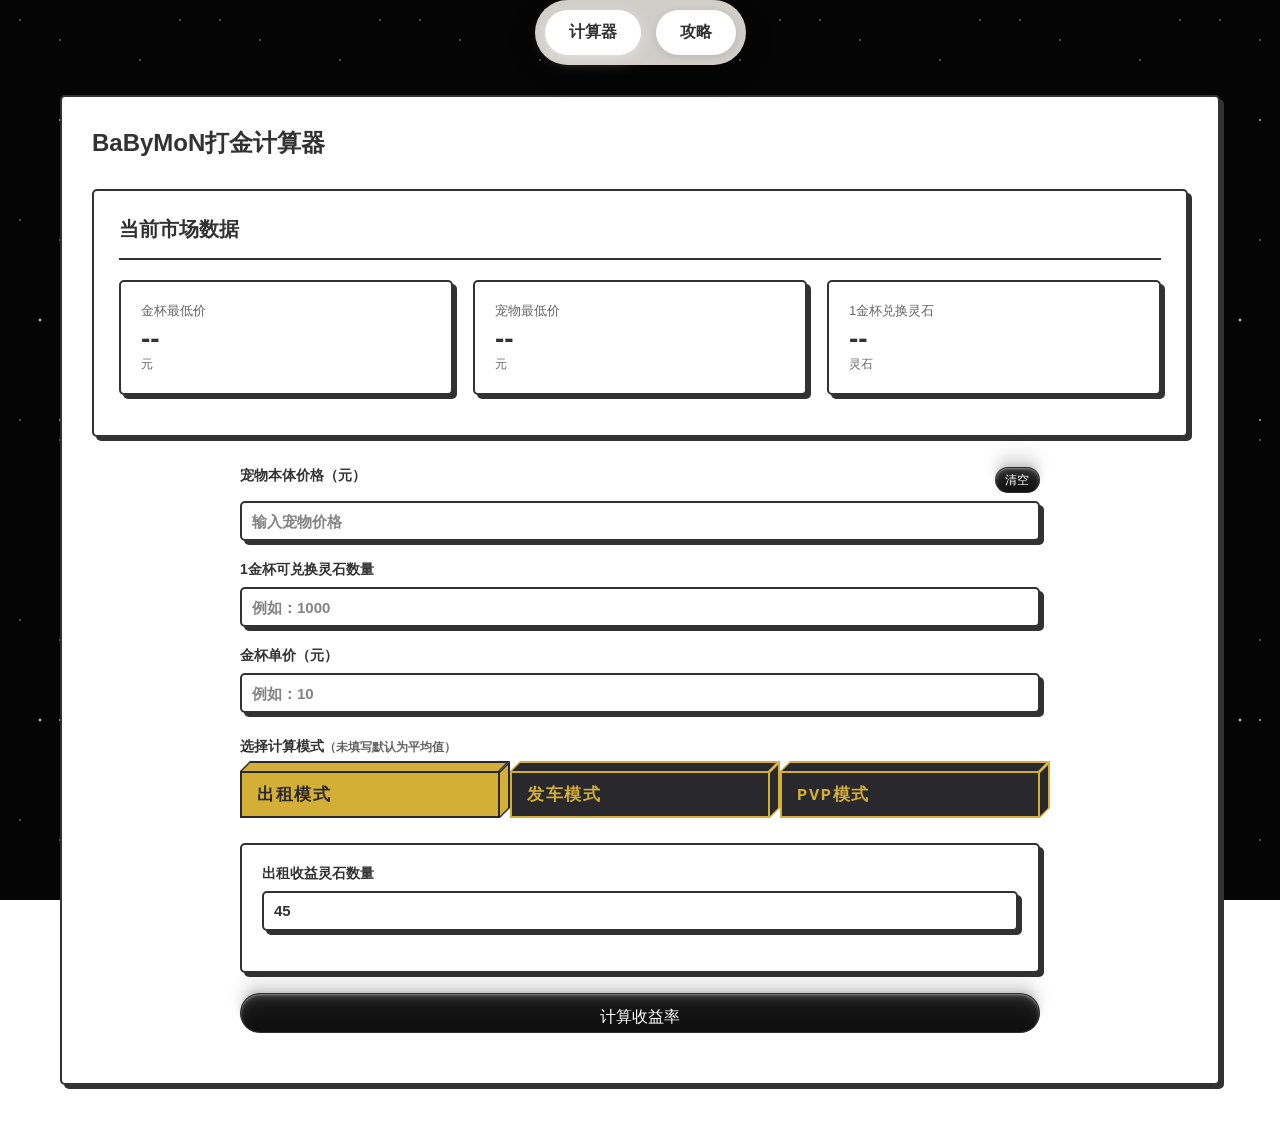
==== index.html @ 434a261d "Update index.html" ====
<!DOCTYPE html>
<html lang="zh-CN">
<head>
    <meta charset="UTF-8">
    <meta name="viewport" content="width=device-width, initial-scale=1.0">
    <title>信息发布平台 - 用户端</title>
    <link rel="stylesheet" href="style.css">
    <link rel="stylesheet" href="uiverse-buttons.css">
</head>
<body>
<!-- Uiverse.io 午夜星空背景 -->
<div class="midnight-sky-background">
    <div class="sky-canvas"></div>
    <div class="stars stars-1"></div>
    <div class="stars stars-2"></div>
    <div class="stars stars-3"></div>
    <div class="meteor m1"></div>
    <div class="meteor m2"></div>
    <div class="meteor m3"></div>
    <div class="moon"></div>
</div>

<header>
    <nav class="uiverse-nav">
        <button class="uiverse-nav-btn active" onclick="showSection('calculator')">
            计算器
        </button>
        <button class="uiverse-nav-btn" onclick="showSection('announcements')" id="announcement-btn">
            攻略
            <span class="notification-dot" id="announcement-dot"></span>
        </button>
    </nav>
</header>

<main>
    <!-- 公告中心（只读） -->
    <section id="announcements" class="section">
        <div class="container">
            <h2>最新攻略</h2>
            <div class="announcements-list">
                <div class="announcement-item normal">
                    <div class="announcement-header">
                        <div class="announcement-title">BaByMon攻略</div>
                        <div class="announcement-time">2026/5/11</div>
                    </div>
                    <div class="announcement-image">
                      <img src="gonglue.png" alt="攻略图片" class="clickable-image" onclick="showImagePreview(this.src)" style="cursor: pointer;">
                    </div>
                    <div class="announcement-content">来自其他玩家投稿</div>
                    <span class="priority-badge normal">普通</span>
                </div>
                <div id="announcements-container"></div>
            </div>
        </div>
    </section>

    <!-- 数据计算器 -->
    <section id="calculator" class="section active">
        <div class="container">
            <h2>BaByMoN打金计算器</h2>

            <!-- 市场数据展示区 -->
            <div class="market-data-panel">
                <div class="market-data-header">
                    <h3>当前市场数据</h3>
                </div>
                <div id="market-data-display" class="market-data-display">
                    <div class="market-data-item">
                        <div class="market-data-info">
                            <div class="market-data-label">金杯最低价</div>
                            <div class="market-data-value" id="display-gold-cup-price">--</div>
                            <div class="market-data-unit">元</div>
                        </div>
                    </div>
                    <div class="market-data-item">
                        <div class="market-data-info">
                            <div class="market-data-label">宠物最低价</div>
                            <div class="market-data-value" id="display-pet-price">--</div>
                            <div class="market-data-unit">元</div>
                        </div>
                    </div>
                    <div class="market-data-item">
                        <div class="market-data-info">
                            <div class="market-data-label">1金杯兑换灵石</div>
                            <div class="market-data-value" id="display-gold-cup-exchange">--</div>
                            <div class="market-data-unit">灵石</div>
                        </div>
                    </div>
                </div>
            </div>

            <div class="pet-yield-calculator">
                <div class="yield-input-group">
                    <div class="label-with-btn">
                        <label>宠物本体价格（元）</label>
                        <button class="clear-btn-inline uiverse-btn uiverse-btn-sm" onclick="clearAllInputs()">清空</button>
                    </div>
                    <input type="number" id="pet-price" placeholder="输入宠物价格" step="0.01">
                </div>

                <div class="yield-input-group">
                    <label>1金杯可兑换灵石数量</label>
                    <input type="number" id="gold-cup-exchange" placeholder="例如：1000" step="1">
                </div>

                <div class="yield-input-group">
                    <label>金杯单价（元）</label>
                    <input type="number" id="gold-cup-price" placeholder="例如：10" step="0.01">
                </div>

                <div class="yield-mode-selector">
                    <label>选择计算模式<span class="input-tip">（未填写默认为平均值）</span></label>
                    <div class="mode-options">
                        <label class="mode-option">
                            <input type="radio" name="yield-mode" value="rental" checked onchange="updateYieldInputs()">
                            <div class="btn cube">
                                <div class="bg-top"><div class="bg-inner"></div></div>
                                <div class="bg-right"><div class="bg-inner"></div></div>
                                <div class="bg"><div class="bg-inner"></div></div>
                                <span class="text">出租模式</span>
                            </div>
                        </label>
                        <label class="mode-option">
                            <input type="radio" name="yield-mode" value="convoy" onchange="updateYieldInputs()">
                            <div class="btn cube">
                                <div class="bg-top"><div class="bg-inner"></div></div>
                                <div class="bg-right"><div class="bg-inner"></div></div>
                                <div class="bg"><div class="bg-inner"></div></div>
                                <span class="text">发车模式</span>
                            </div>
                        </label>
                        <label class="mode-option">
                            <input type="radio" name="yield-mode" value="pvp" onchange="updateYieldInputs()">
                            <div class="btn cube">
                                <div class="bg-top"><div class="bg-inner"></div></div>
                                <div class="bg-right"><div class="bg-inner"></div></div>
                                <div class="bg"><div class="bg-inner"></div></div>
                                <span class="text">PVP模式</span>
                            </div>
                        </label>
                    </div>
                </div>

                <div id="rental-inputs" class="mode-specific-inputs">
                    <div class="yield-input-group">
                        <label>出租收益灵石数量</label>
                        <input type="number" id="rental-income"  step="1" value="45">
                    </div>
                </div>

                <div id="convoy-inputs" class="mode-specific-inputs" style="display: none;">
                    <div class="yield-input-group">
                        <label>每只宠物预计一天发车灵石收益</label>
                        <input type="number" id="convoy-income"  step="1" value="42">
                    </div>
                </div>

                <div id="pvp-inputs" class="mode-specific-inputs" style="display: none;">
                    <div class="yield-input-group">
                        <label>掉落的金杯数</label>
                        <input type="number" id="pvp-cups"  step="1" value="0.6">
                        <div class="input-tip">一只宠物每天恢复4点能量，预计一天掉落金杯数：0.45(一胜一负)包含排行榜产出，平均每只宠物每天产出为0.6  </div>
                    </div>
                </div>

                <div class="button-group">
                    <button class="calculate-yield-btn uiverse-btn uiverse-btn-full uiverse-btn-lg" onclick="calculatePetYield()">计算收益率</button>
                </div>

                <div id="yield-result" class="yield-result" style="display: none;">
                    <div class="result-header">
                        <h4>计算结果</h4>
                        <div class="result-badge" id="yield-badge"></div>
                    </div>
                    <div class="result-content">
                        <div class="result-item">
                            <span class="result-label">收益率</span>
                            <span class="result-value" id="yield-percentage">0%</span>
                        </div>
                        <div class="result-item">
                            <span class="result-label">计算公式</span>
                            <span class="result-formula" id="yield-formula"></span>
                        </div>
                        <div class="result-item">
                            <span class="result-label">回本天数</span>
                            <span class="result-value" id="payback-days">-</span>
                        </div>
                    </div>
                </div>
            </div>
        </div>
    </section>

</main>


<script src="app.js"></script>
</body>
</html>
---- style.css ----
* {
    margin: 0;
    padding: 0;
    box-sizing: border-box;
}

body {
    font-family: -apple-system, BlinkMacSystemFont, 'Segoe UI', Roboto, 'Helvetica Neue', Arial, sans-serif;
    min-height: 100vh;
    color: #323232;
    position: relative;
    overflow-x: hidden;
}

/* Uiverse.io 午夜星空背景 */
.midnight-sky-background {
    position: fixed;
    top: 0;
    left: 0;
    width: 100%;
    height: 100%;
    min-height: 500px;
    overflow: hidden;
    background-color: #050505;
    z-index: -1;
}

/* 基础天空层 */
.sky-canvas {
    width: 100%;
    height: 100%;
    position: absolute;
    inset: 0;
    background: #050505;
}

/* 通用星星层样式 */
.stars {
    position: absolute;
    inset: 0;
    background-repeat: repeat;
    pointer-events: none;
}

/* 第1层：小而快的闪烁星星 - 高密度 */
.stars-1 {
    background-image: radial-gradient(1px 1px at 10% 10%, #fff, transparent),
    radial-gradient(1px 1px at 30% 20%, #fff, transparent),
    radial-gradient(1px 1px at 50% 50%, #fff, transparent),
    radial-gradient(1px 1px at 70% 30%, #fff, transparent),
    radial-gradient(1px 1px at 90% 10%, #fff, transparent);
    background-size: 200px 200px;
    animation: twinkle 3s ease-in-out infinite;
}

/* 第2层：中等大小较慢的闪烁星星 */
.stars-2 {
    background-image: radial-gradient(1.5px 1.5px at 20% 40%, #fff, transparent),
    radial-gradient(1.5px 1.5px at 60% 85%, #fff, transparent),
    radial-gradient(1.5px 1.5px at 85% 65%, #fff, transparent);
    background-size: 300px 300px;
    animation: twinkle 5s ease-in-out infinite 1s;
}

/* 第3层：更大、非常慢的闪烁星星 */
.stars-3 {
    background-image: radial-gradient(2px 2px at 40% 70%, #fff, transparent),
    radial-gradient(2px 2px at 10% 80%, #fff, transparent),
    radial-gradient(2px 2px at 80% 40%, #fff, transparent);
    background-size: 400px 400px;
    animation: twinkle 7s ease-in-out infinite 2s;
}

/* 流星/ shooting star 层 */
.meteor {
    position: absolute;
    width: 2px;
    height: 2px;
    background: #fff;
    border-radius: 50%;
    box-shadow: 0 0 10px 2px rgba(255, 255, 255, 0.5);
    opacity: 0;
    pointer-events: none;
}

/* 流星尾巴 */
.meteor::after {
    content: "";
    position: absolute;
    top: 50%;
    transform: translateY(-50%);
    width: 80px;
    height: 1px;
    background: linear-gradient(90deg, #fff, transparent);
}

/* 流星实例 - 错开启动时间 */
.m1 {
    top: 10%;
    left: 110%;
    animation: shoot 8s linear infinite;
}

.m2 {
    top: 30%;
    left: 110%;
    animation: shoot 12s linear infinite 4s;
}

.m3 {
    top: 50%;
    left: 110%;
    animation: shoot 10s linear infinite 2s;
}

/* 月亮 */
.moon {
    position: absolute;
    top: 15%;
    right: 15%;
    width: 80px;
    height: 80px;
    border-radius: 50%;
    background: transparent;
    box-shadow: 15px 15px 0 0 #fdfbd3;
    filter: drop-shadow(0 0 15px rgba(253, 251, 211, 0.4));
    z-index: 10;
}

/* 闪烁动画 */
@keyframes twinkle {
    0%,
    100% {
        opacity: 1;
    }
    50% {
        opacity: 0.2;
    }
}

/* 流星动画 */
@keyframes shoot {
    0% {
        transform: translateX(0) translateY(0) rotate(-35deg);
        opacity: 0;
    }
    5% {
        opacity: 1;
    }
    15% {
        transform: translateX(-1500px) translateY(1000px) rotate(-35deg);
        opacity: 0;
    }
    100% {
        transform: translateX(-1500px) translateY(1000px) rotate(-35deg);
        opacity: 0;
    }
}

header {
    background: transparent;
    border-bottom: none;
    box-shadow: none;
    position: sticky;
    top: 0;
    z-index: 1000;
}

/* Uiverse.io 导航栏样式 - Mayurwaghgpr */
.uiverse-nav {
    display: flex;
    justify-content: center;
    align-items: center;
    gap: 15px;
    padding: 10px;
    background: rgba(232, 228, 223, 0.9);
    backdrop-filter: blur(10px);
    border-radius: 50px;
    box-shadow: 0 8px 32px rgba(0, 0, 0, 0.1);
    width: fit-content;
    margin: 0 auto;
    transition: all 0.3s ease;
    overflow: visible !important;
}

.uiverse-nav:hover {
    transform: scaleX(1.05);
}

.uiverse-nav-btn {
    position: relative;
    cursor: pointer;
    background: #ffffff;
    border: none;
    border-radius: 50px;
    padding: 12px 24px;
    font-size: 16px;
    font-weight: 600;
    color: #323232;
    transition: all 0.3s ease;
    box-shadow: 0 2px 8px rgba(0, 0, 0, 0.1);
}

.notification-dot {
    position: absolute;
    top: -5px;
    right: -5px;
    width: 12px;
    height: 12px;
    background-color: #ff4757;
    border-radius: 50%;
    animation: pulse 2s infinite;
    z-index: 1000;
    border: 2px solid rgba(232, 228, 223, 0.9);
    display: none;
}

@keyframes pulse {
    0% { transform: scale(0.95); box-shadow: 0 0 0 0 rgba(255, 71, 87, 0.7); }
    70% { transform: scale(1); box-shadow: 0 0 0 6px rgba(255, 71, 87, 0); }
    100% { transform: scale(0.95); box-shadow: 0 0 0 0 rgba(255, 71, 87, 0); }
}

.uiverse-nav-btn::before {
    content: attr(data-tooltip);
    position: absolute;
    top: -40px;
    left: 50%;
    transform: translateX(-50%);
    background: rgba(0, 0, 0, 0.8);
    color: #fff;
    padding: 6px 12px;
    border-radius: 8px;
    font-size: 12px;
    white-space: nowrap;
    opacity: 0;
    pointer-events: none;
    transition: all 0.3s ease;
}

.uiverse-nav-btn:hover {
    transform: translateY(-8px) scale(1.1);
    box-shadow: 0 8px 24px rgba(0, 0, 0, 0.2);
}

.uiverse-nav-btn.active {
    background: #ffffff;
    color: #323232;
    box-shadow: 0 4px 16px rgba(255, 255, 255, 0.4);
}

.uiverse-nav-btn.active:hover {
    transform: translateY(-8px) scale(1.15);
}

/* Uiverse.io 3D立方体按钮 - gagan-gv */
.btn {
    display: block;
    padding: 0.7em 1em;
    background: transparent;
    outline: none;
    border: 0;
    color: #d4af37;
    letter-spacing: 0.1em;
    font-family: monospace;
    font-size: 17px;
    font-weight: bold;
    cursor: pointer;
    z-index: 1;
    user-select: none;
}

.cube {
    position: relative;
    transition: all 0.5s;
}

.cube .bg-top {
    position: absolute;
    height: 10px;
    background: #d4af37;
    bottom: 100%;
    left: 5px;
    right: -5px;
    transform: skew(-45deg, 0);
    margin: 0;
    transition: all 0.4s;
}

.cube .bg-top .bg-inner {
    bottom: 0;
}

.cube .bg {
    position: absolute;
    left: 0;
    bottom: 0;
    top: 0;
    right: 0;
    background: #d4af37;
    transition: all 0.4s;
}

.cube .bg-right {
    position: absolute;
    background: #d4af37;
    top: -5px;
    z-index: 0;
    bottom: 5px;
    width: 10px;
    left: 100%;
    transform: skew(0, -45deg);
    transition: all 0.4s;
}

.cube .bg-right .bg-inner {
    left: 0;
}

.cube .bg-inner {
    background: #28282d;
    position: absolute;
    left: 2px;
    right: 2px;
    top: 2px;
    bottom: 2px;
}

.cube .text {
    position: relative;
    transition: all 0.4s;
}

/* 悬停效果 - 颜色反转（仅对未选中的按钮生效） */
.mode-option input[type="radio"]:not(:checked) + .btn.cube:hover .bg-inner {
    background: #d4af37;
    transition: all 0.4s;
}

.mode-option input[type="radio"]:not(:checked) + .btn.cube:hover .text {
    color: #28282d;
    transition: all 0.4s;
}

.mode-option input[type="radio"]:not(:checked) + .btn.cube:hover .bg-right,
.mode-option input[type="radio"]:not(:checked) + .btn.cube:hover .bg,
.mode-option input[type="radio"]:not(:checked) + .btn.cube:hover .bg-top {
    background: #28282d;
}

/* 选中状态 - 按钮常亮 */
.mode-option input[type="radio"]:checked + .btn.cube .bg-inner {
    background: #d4af37;
}

.mode-option input[type="radio"]:checked + .btn.cube .text {
    color: #28282d;
}

.mode-option input[type="radio"]:checked + .btn.cube .bg-right,
.mode-option input[type="radio"]:checked + .btn.cube .bg,
.mode-option input[type="radio"]:checked + .btn.cube .bg-top {
    background: #28282d;
}

.cube:active {
    z-index: 9999;
    animation: bounce 0.1s linear;
}

@keyframes bounce {
    50% {
        transform: scale(0.9);
    }
}

header h1 {
    text-align: center;
    padding: 20px;
    color: #fff;
    font-size: 28px;
    font-weight: 900;
    text-shadow: 0 0 20px rgba(255, 255, 255, 0.5);
}

main {
    max-width: 1200px;
    margin: 30px auto;
    padding: 0 20px 20px 20px; /* 调整底部padding */
}

.section {
    display: none;
    animation: fadeIn 0.5s ease;
}

.section.active {
    display: block;
}

@keyframes fadeIn {
    from {
        opacity: 0;
        transform: translateY(20px);
    }
    to {
        opacity: 1;
        transform: translateY(0);
    }
}

.container {
    background: #fff;
    border: 2px solid #323232;
    border-radius: 5px;
    padding: 30px;
    box-shadow: 4px 4px #323232;
}

.container h2 {
    color: #323232;
    margin-bottom: 30px;
    font-size: 24px;
    font-weight: 900;
}

/* 公告样式 */
.announcement-form {
    background: #fff;
    border: 2px solid #323232;
    border-radius: 5px;
    padding: 20px;
    margin-bottom: 30px;
    box-shadow: 4px 4px #323232;
}

.announcement-form h3 {
    margin-bottom: 15px;
    color: #323232;
    font-weight: 900;
}

.announcement-form input,
.announcement-form textarea,
.announcement-form select {
    width: 100%;
    padding: 12px;
    margin-bottom: 10px;
    border: 2px solid #323232;
    border-radius: 5px;
    font-size: 14px;
    transition: all 0.3s ease;
    background: #fff;
    box-shadow: 4px 4px #323232;
}

.announcement-form input:focus,
.announcement-form textarea:focus,
.announcement-form select:focus {
    outline: none;
    border-color: #2d8cf0;
}

/* Uiverse.io 炫酷按钮样式 - 通用类 */
.uiverse-btn {
    position: relative;
    display: inline-block;
    padding: 0.5em 1.2em;
    font-family: "Poppins", "Inter", "Segoe UI", sans-serif;
    font-size: 14px;
    font-weight: 500;
    background-color: #101010;
    color: rgba(255, 255, 255, 0.33);
    border: solid 1px rgba(255, 255, 255, 0.13);
    border-radius: 24px;
    cursor: pointer;
    user-select: none;
    box-shadow:
            inset 0px 1px 1px rgba(255, 255, 255, 0.2),
            inset 0px 2px 2px rgba(255, 255, 255, 0.15),
            inset 0px 4px 4px rgba(255, 255, 255, 0.1),
            inset 0px 8px 8px rgba(255, 255, 255, 0.05),
            inset 0px 16px 16px rgba(255, 255, 255, 0.05),
            0px -1px 1px rgba(0, 0, 0, 0.02),
            0px -2px 2px rgba(0, 0, 0, 0.03),
            0px -4px 4px rgba(0, 0, 0, 0.05),
            0px -8px 8px rgba(0, 0, 0, 0.06),
            0px -16px 16px rgba(0, 0, 0, 0.08);
    transition: all 0.4s ease;
}

.uiverse-btn::before {
    content: "";
    position: absolute;
    top: -4px;
    left: -4px;
    width: calc(100% + 8px);
    height: calc(100% + 8px);
    border-radius: 28px;
    pointer-events: none;
    background-image: linear-gradient(0deg, rgba(0, 0, 0, 0.27), rgba(0, 0, 0, 0.67));
    z-index: -1;
    transition: all 0.4s ease;
    box-shadow:
            0 -8px 8px -6px transparent inset,
            0 -16px 16px -8px transparent inset,
            1px 1px 1px rgba(255, 255, 255, 0.13),
            2px 2px 2px rgba(255, 255, 255, 0.06),
            -1px -1px 1px rgba(0, 0, 0, 0.13),
            -2px -2px 2px rgba(0, 0, 0, 0.06);
}

.uiverse-btn::after {
    content: "";
    position: absolute;
    top: 0;
    left: 0;
    width: 100%;
    height: 100%;
    border-radius: inherit;
    pointer-events: none;
    background-image: linear-gradient(
            0deg,
            #fff,
            hsl(210deg, 100%, 70%),
            hsla(210deg, 100%, 70%, 0.5),
            8%,
            transparent
    );
    background-position: 0 0;
    opacity: 0;
    transition: all 0.4s ease;
}

.uiverse-btn:hover {
    border: solid 1px hsla(210deg, 100%, 80%, 0.4);
    color: #fff;
}

.uiverse-btn:hover::before {
    box-shadow:
            0 -8px 8px -6px rgba(255, 255, 255, 0.67) inset,
            0 -16px 16px -8px hsla(210deg, 100%, 70%, 0.3) inset,
            1px 1px 1px rgba(255, 255, 255, 0.13),
            2px 2px 2px rgba(255, 255, 255, 0.06),
            -1px -1px 1px rgba(0, 0, 0, 0.13),
            -2px -2px 2px rgba(0, 0, 0, 0.06);
}

.uiverse-btn:hover::after {
    opacity: 1;
    mask-image: linear-gradient(0deg, #fff, transparent);
}

.uiverse-btn:active {
    border: solid 1px hsla(210deg, 100%, 80%, 0.7);
    background-color: hsla(210deg, 50%, 20%, 0.5);
}

.uiverse-btn:active::before {
    box-shadow:
            0 -8px 12px -6px rgba(255, 255, 255, 0.93) inset,
            0 -16px 16px -8px hsla(210deg, 100%, 70%, 0.8) inset,
            1px 1px 1px rgba(255, 255, 255, 0.27),
            2px 2px 2px rgba(255, 255, 255, 0.13),
            -1px -1px 1px rgba(0, 0, 0, 0.13),
            -2px -2px 2px rgba(0, 0, 0, 0.06);
}

.uiverse-btn:active::after {
    opacity: 1;
    mask-image: linear-gradient(0deg, #fff, transparent);
    filter: brightness(200%);
}

/* 公告表单按钮 */
.announcement-form button {
    width: 100%;
    position: relative;
    display: inline-block;
    padding: 0.6em 1.2em;
    font-family: "Poppins", "Inter", "Segoe UI", sans-serif;
    font-size: 16px;
    font-weight: 500;
    background-color: #101010;
    color: rgba(255, 255, 255, 0.33);
    border: solid 1px rgba(255, 255, 255, 0.13);
    border-radius: 24px;
    cursor: pointer;
    user-select: none;
    box-shadow:
            inset 0px 1px 1px rgba(255, 255, 255, 0.2),
            inset 0px 2px 2px rgba(255, 255, 255, 0.15),
            inset 0px 4px 4px rgba(255, 255, 255, 0.1),
            inset 0px 8px 8px rgba(255, 255, 255, 0.05),
            inset 0px 16px 16px rgba(255, 255, 255, 0.05),
            0px -1px 1px rgba(0, 0, 0, 0.02),
            0px -2px 2px rgba(0, 0, 0, 0.03),
            0px -4px 4px rgba(0, 0, 0, 0.05),
            0px -8px 8px rgba(0, 0, 0, 0.06),
            0px -16px 16px rgba(0, 0, 0, 0.08);
    transition: all 0.4s ease;
}

.announcement-form button::before {
    content: "";
    position: absolute;
    top: -4px;
    left: -4px;
    width: calc(100% + 8px);
    height: calc(100% + 8px);
    border-radius: 28px;
    pointer-events: none;
    background-image: linear-gradient(0deg, rgba(0, 0, 0, 0.27), rgba(0, 0, 0, 0.67));
    z-index: -1;
    transition: all 0.4s ease;
    box-shadow:
            0 -8px 8px -6px transparent inset,
            0 -16px 16px -8px transparent inset,
            1px 1px 1px rgba(255, 255, 255, 0.13),
            2px 2px 2px rgba(255, 255, 255, 0.06),
            -1px -1px 1px rgba(0, 0, 0, 0.13),
            -2px -2px 2px rgba(0, 0, 0, 0.06);
}

.announcement-form button::after {
    content: "";
    position: absolute;
    top: 0;
    left: 0;
    width: 100%;
    height: 100%;
    border-radius: inherit;
    pointer-events: none;
    background-image: linear-gradient(
            0deg,
            #fff,
            hsl(210deg, 100%, 70%),
            hsla(210deg, 100%, 70%, 0.5),
            8%,
            transparent
    );
    background-position: 0 0;
    opacity: 0;
    transition: all 0.4s ease;
}

.announcement-form button:hover {
    border: solid 1px hsla(210deg, 100%, 80%, 0.4);
    color: #fff;
}

.announcement-form button:hover::before {
    box-shadow:
            0 -8px 8px -6px rgba(255, 255, 255, 0.67) inset,
            0 -16px 16px -8px hsla(210deg, 100%, 70%, 0.3) inset,
            1px 1px 1px rgba(255, 255, 255, 0.13),
            2px 2px 2px rgba(255, 255, 255, 0.06),
            -1px -1px 1px rgba(0, 0, 0, 0.13),
            -2px -2px 2px rgba(0, 0, 0, 0.06);
}

.announcement-form button:hover::after {
    opacity: 1;
    mask-image: linear-gradient(0deg, #fff, transparent);
}

.announcement-form button:active {
    border: solid 1px hsla(210deg, 100%, 80%, 0.7);
    background-color: hsla(210deg, 50%, 20%, 0.5);
}

.announcement-form button:active::before {
    box-shadow:
            0 -8px 12px -6px rgba(255, 255, 255, 0.93) inset,
            0 -16px 16px -8px hsla(210deg, 100%, 70%, 0.8) inset,
            1px 1px 1px rgba(255, 255, 255, 0.27),
            2px 2px 2px rgba(255, 255, 255, 0.13),
            -1px -1px 1px rgba(0, 0, 0, 0.13),
            -2px -2px 2px rgba(0, 0, 0, 0.06);
}

.announcement-form button:active::after {
    opacity: 1;
    mask-image: linear-gradient(0deg, #fff, transparent);
    filter: brightness(200%);
}

.announcements-list h3 {
    margin-bottom: 20px;
    color: #333;
}

.announcement-item {
    background: #fff;
    padding: 20px;
    border-radius: 5px;
    margin-bottom: 15px;
    border: 2px solid #323232;
    box-shadow: 4px 4px #323232;
    transition: all 0.3s ease;
}

.announcement-item:hover {
    transform: translate(-2px, -2px);
    box-shadow: 6px 6px #323232;
}

.announcement-item.urgent {
    border-left: 6px solid #ff4757;
}

.announcement-item.important {
    border-left: 6px solid #ffa502;
}

.announcement-header {
    display: flex;
    justify-content: space-between;
    align-items: center;
    margin-bottom: 10px;
}

.announcement-title {
    font-size: 18px;
    font-weight: bold;
    color: #333;
}

.announcement-time {
    font-size: 12px;
    color: #999;
}

.announcement-content {
    color: #666;
    line-height: 1.6;
    margin-top: 10px;
}

.announcement-image {
    margin-top: 15px;
    text-align: center;
}

.announcement-image img {
    max-width: 100%;
    max-height: 400px;
    border-radius: 5px;
    border: 2px solid #323232;
    box-shadow: 4px 4px #323232;
    transition: all 0.3s ease;
}

.announcement-image img:hover {
    transform: scale(1.02);
    box-shadow: 6px 6px #323232;
}

.priority-badge {
    display: inline-block;
    padding: 4px 12px;
    border-radius: 5px;
    font-size: 12px;
    font-weight: bold;
    margin-top: 10px;
    border: 2px solid #323232;
    box-shadow: 2px 2px #323232;
}

.priority-badge.normal {
    background: #fff;
    color: #323232;
}

.priority-badge.important {
    background: #ffa502;
    color: white;
}

.priority-badge.urgent {
    background: #ff4757;
    color: white;
}

.delete-btn {
    background: #fff;
    color: #ff4757;
    border: 2px solid #ff4757;
    padding: 6px 12px;
    border-radius: 5px;
    cursor: pointer;
    font-size: 12px;
    font-weight: 600;
    margin-top: 10px;
    transition: all 0.3s ease;
    box-shadow: 2px 2px #ff4757;
}

.delete-btn:hover {
    background: #ff4757;
    color: white;
    transform: translate(-2px, -2px);
    box-shadow: 4px 4px #ff4757;
}

.delete-btn:active {
    box-shadow: 0px 0px #ff4757;
    transform: translate(2px, 2px);
}

/* 计算器样式 */
.calculator-tabs {
    display: flex;
    gap: 10px;
    margin-bottom: 20px;
    flex-wrap: wrap;
}

.calc-tab {
    padding: 10px 20px;
    border: 2px solid #323232;
    background: #fff;
    color: #323232;
    border-radius: 5px;
    cursor: pointer;
    transition: all 0.3s ease;
    font-size: 14px;
    font-weight: 600;
    box-shadow: 4px 4px #323232;
}

.calc-tab:hover {
    background: #2d8cf0;
    color: white;
    transform: translate(-2px, -2px);
    box-shadow: 6px 6px #323232;
}

.calc-tab:active {
    box-shadow: 0px 0px #323232;
    transform: translate(2px, 2px);
}

.calc-tab.active {
    background: #2d8cf0;
    color: white;
    box-shadow: 4px 4px #323232;
}

.calc-panel {
    display: none;
}

.calc-panel.active {
    display: block;
    animation: fadeIn 0.3s ease;
}

.calculator {
    max-width: 400px;
    margin: 0 auto;
    background: #fff;
    border: 2px solid #323232;
    border-radius: 5px;
    padding: 20px;
    box-shadow: 4px 4px #323232;
}

#calc-display {
    width: 100%;
    padding: 20px;
    font-size: 24px;
    text-align: right;
    border: 2px solid #323232;
    border-radius: 5px;
    margin-bottom: 15px;
    background: #fff;
    box-shadow: 4px 4px #323232;
    font-weight: 600;
}

.calc-buttons {
    display: grid;
    grid-template-columns: repeat(4, 1fr);
    gap: 10px;
}

.calc-buttons button {
    padding: 20px;
    font-size: 18px;
    border: 2px solid #323232;
    border-radius: 5px;
    cursor: pointer;
    background: #fff;
    color: #323232;
    transition: all 0.3s ease;
    box-shadow: 4px 4px #323232;
    font-weight: 600;
}

.calc-buttons button:hover {
    background: #2d8cf0;
    color: white;
    transform: translate(-2px, -2px);
    box-shadow: 6px 6px #323232;
}

.calc-buttons button:active {
    box-shadow: 0px 0px #323232;
    transform: translate(2px, 2px);
}

.calc-buttons button.zero {
    grid-column: span 2;
}

.calc-buttons button.equals {
    background: #2d8cf0;
    color: white;
}

.calc-buttons button.equals:hover {
    background: #1a7ae0;
}

.stats-input {
    margin-bottom: 20px;
}

.stats-input h3 {
    margin-bottom: 15px;
    color: #323232;
    font-weight: 900;
}

.stats-input textarea {
    width: 100%;
    padding: 15px;
    border: 2px solid #323232;
    border-radius: 5px;
    font-size: 14px;
    resize: vertical;
    margin-bottom: 15px;
    background: #fff;
    box-shadow: 4px 4px #323232;
}

.stats-input button {
    width: 100%;
    padding: 12px;
    background: #fff;
    color: #323232;
    border: 2px solid #323232;
    border-radius: 5px;
    font-size: 16px;
    font-weight: 600;
    cursor: pointer;
    transition: all 0.3s ease;
    box-shadow: 4px 4px #323232;
}

.stats-input button:hover {
    background: #2d8cf0;
    color: white;
    transform: translate(-2px, -2px);
    box-shadow: 6px 6px #323232;
}

.stats-input button:active {
    box-shadow: 0px 0px #323232;
    transform: translate(2px, 2px);
}

.stats-results {
    background: #fff;
    border: 2px solid #323232;
    border-radius: 5px;
    padding: 20px;
    margin-top: 20px;
    box-shadow: 4px 4px #323232;
}

.stat-item {
    display: flex;
    justify-content: space-between;
    padding: 10px 0;
    border-bottom: 2px solid #323232;
}

.stat-item:last-child {
    border-bottom: none;
}

.stat-label {
    font-weight: bold;
    color: #2d8cf0;
}

.stat-value {
    color: #323232;
    font-weight: 600;
}

.converter {
    max-width: 600px;
    margin: 0 auto;
}

.converter h3 {
    margin-bottom: 20px;
    color: #323232;
    font-weight: 900;
}

.converter select {
    width: 100%;
    padding: 12px;
    border: 2px solid #323232;
    border-radius: 5px;
    font-size: 14px;
    margin-bottom: 15px;
    background: #fff;
    box-shadow: 4px 4px #323232;
}

.convert-inputs {
    display: flex;
    gap: 10px;
    align-items: center;
    margin-bottom: 15px;
    flex-wrap: wrap;
}

.convert-inputs input,
.convert-inputs select {
    flex: 1;
    padding: 12px;
    border: 2px solid #323232;
    border-radius: 5px;
    font-size: 14px;
    min-width: 120px;
    background: #fff;
    box-shadow: 4px 4px #323232;
}

.convert-inputs span {
    font-size: 20px;
    color: #2d8cf0;
    font-weight: bold;
}

.converter button {
    width: 100%;
    padding: 12px;
    background: #fff;
    color: #323232;
    border: 2px solid #323232;
    border-radius: 5px;
    font-size: 16px;
    font-weight: 600;
    cursor: pointer;
    transition: all 0.3s ease;
    box-shadow: 4px 4px #323232;
}

.converter button:hover {
    background: #2d8cf0;
    color: white;
    transform: translate(-2px, -2px);
    box-shadow: 6px 6px #323232;
}

.converter button:active {
    box-shadow: 0px 0px #323232;
    transform: translate(2px, 2px);
}

/* 宠物收益率计算器样式 */

/* 市场数据面板样式 */
.market-data-panel {
    background: #fff;
    border: 2px solid #323232;
    border-radius: 5px;
    padding: 25px;
    margin-bottom: 30px;
    box-shadow: 4px 4px #323232;
}

.market-data-header {
    display: flex;
    justify-content: space-between;
    align-items: center;
    margin-bottom: 20px;
    padding-bottom: 15px;
    border-bottom: 2px solid #323232;
}

.market-data-header h3 {
    font-size: 20px;
    margin: 0;
    color: #323232;
    font-weight: 900;
}

.edit-market-btn {
    background: #fff;
    color: #323232;
    border: 2px solid #323232;
    padding: 8px 16px;
    border-radius: 5px;
    cursor: pointer;
    font-size: 14px;
    font-weight: 600;
    transition: all 0.3s ease;
    box-shadow: 4px 4px #323232;
}

.edit-market-btn:hover {
    background: #2d8cf0;
    color: white;
    transform: translate(-2px, -2px);
    box-shadow: 6px 6px #323232;
}

.edit-market-btn:active {
    box-shadow: 0px 0px #323232;
    transform: translate(2px, 2px);
}

.market-data-display {
    display: grid;
    grid-template-columns: repeat(auto-fit, minmax(200px, 1fr));
    gap: 20px;
    margin-bottom: 15px;
}

.market-data-item {
    background: #fff;
    border: 2px solid #323232;
    border-radius: 5px;
    padding: 20px;
    display: flex;
    align-items: center;
    gap: 15px;
    transition: all 0.3s ease;
    box-shadow: 4px 4px #323232;
}

.market-data-item:hover {
    transform: translate(-2px, -2px);
    box-shadow: 6px 6px #323232;
}

.market-data-icon {
    font-size: 36px;
    flex-shrink: 0;
}

.market-data-info {
    flex: 1;
}

.market-data-label {
    font-size: 13px;
    color: #666;
    margin-bottom: 5px;
}

.market-data-value {
    font-size: 28px;
    font-weight: 900;
    color: #323232;
    line-height: 1;
}

.market-data-unit {
    font-size: 12px;
    color: #666;
    margin-top: 3px;
}

.market-data-edit {
    background: #fff;
    border: 2px solid #323232;
    border-radius: 5px;
    padding: 20px;
    margin-top: 15px;
    animation: fadeIn 0.3s ease;
    box-shadow: 4px 4px #323232;
}

.edit-input-group {
    margin-bottom: 15px;
}

.edit-input-group label {
    display: block;
    color: #323232;
    font-size: 14px;
    font-weight: 600;
    margin-bottom: 8px;
}

.edit-input-group input {
    width: 100%;
    padding: 12px;
    border: 2px solid #323232;
    border-radius: 5px;
    font-size: 14px;
    transition: all 0.3s ease;
    background: #fff;
    box-shadow: 4px 4px #323232;
}

.edit-input-group input:focus {
    outline: none;
    border-color: #2d8cf0;
}

.edit-actions {
    display: flex;
    gap: 10px;
    margin-top: 20px;
}

.save-btn,
.cancel-btn {
    flex: 1;
    padding: 12px;
    border: 2px solid #323232;
    border-radius: 5px;
    font-size: 14px;
    font-weight: 600;
    cursor: pointer;
    transition: all 0.3s ease;
    box-shadow: 4px 4px #323232;
}

.save-btn {
    background: #fff;
    color: #323232;
}

.save-btn:hover {
    background: #10b981;
    color: white;
    transform: translate(-2px, -2px);
    box-shadow: 6px 6px #323232;
}

.save-btn:active {
    box-shadow: 0px 0px #323232;
    transform: translate(2px, 2px);
}

.cancel-btn {
    background: #fff;
    color: #323232;
}

.cancel-btn:hover {
    background: #ef4444;
    color: white;
    transform: translate(-2px, -2px);
    box-shadow: 6px 6px #323232;
}

.cancel-btn:active {
    box-shadow: 0px 0px #323232;
    transform: translate(2px, 2px);
}

.market-data-tip {
    background: #fff;
    border: 2px solid #323232;
    border-left: 6px solid #2d8cf0;
    padding: 12px 15px;
    border-radius: 5px;
    font-size: 13px;
    margin-top: 15px;
    color: #323232;
    box-shadow: 4px 4px #323232;
}

.pet-yield-calculator {
    max-width: 800px;
    margin: 0 auto;
}

/* Uiverse.io 风格变量 */
.pet-yield-calculator {
    --input-focus: #2d8cf0;
    --font-color: #323232;
    --font-color-sub: #666;
    --bg-color: #fff;
    --bg-color-alt: #666;
    --main-color: #323232;
}

.pet-yield-calculator h3 {
    margin-bottom: 25px;
    color: var(--main-color);
    font-size: 22px;
    text-align: center;
    font-weight: 900;
}

.yield-input-group {
    margin-bottom: 20px;
}

.yield-input-group label {
    display: block;
    margin-bottom: 8px;
    color: var(--font-color);
    font-weight: 600;
    font-size: 14px;
}

/* 带按钮的标签 */
.label-with-btn {
    display: flex;
    justify-content: space-between;
    align-items: center;
    margin-bottom: 8px;
    width: 100%;
}

.label-with-btn label {
    color: var(--font-color);
    font-weight: 600;
    font-size: 14px;
    flex-shrink: 0;
}

/* 内联清空按钮 */
.clear-btn-inline {
    padding: 0.2em 0.8em;
    font-size: 12px;
    border: 1px solid var(--main-color);
    border-radius: 12px;
    background-color: var(--bg-color);
    box-shadow: 2px 2px var(--main-color);
    color: var(--font-color);
    cursor: pointer;
    transition: all 0.3s ease;
    margin-left: auto;
}

.clear-btn-inline:hover {
    transform: translate(-1px, -1px);
    box-shadow: 3px 3px var(--main-color);
}

.clear-btn-inline:active {
    box-shadow: 0px 0px var(--main-color);
    transform: translate(1px, 1px);
}

.yield-input-group input {
    width: 100%;
    height: 40px;
    padding: 5px 10px;
    border: 2px solid var(--main-color);
    border-radius: 5px;
    background-color: var(--bg-color);
    box-shadow: 4px 4px var(--main-color);
    font-size: 15px;
    font-weight: 600;
    color: var(--font-color);
    outline: none;
    transition: border 0.3s ease;
}

.yield-input-group input::placeholder {
    color: var(--font-color-sub);
    opacity: 0.8;
}

.yield-input-group input:focus {
    border: 2px solid var(--input-focus);
}

/* 输入框提示文字 */
.input-tip {
    margin-top: 8px;
    font-size: 12px;
    color: #666;
    line-height: 1.5;
}

/* 模式选择卡片 */
.yield-mode-selector {
    margin: 25px 0;
}

.yield-mode-selector > label {
    display: block;
    margin-bottom: 15px;
    color: var(--font-color);
    font-weight: 600;
    font-size: 14px;
}

.mode-options {
    display: flex;
    gap: 10px;
    margin-bottom: 20px;
    justify-content: center;
}

.mode-option {
    cursor: pointer;
    flex: 1;
}

.mode-option input[type="radio"] {
    opacity: 0;
    width: 0;
    height: 0;
    position: absolute;
}

.mode-specific-inputs {
    background: var(--bg-color);
    border: 2px solid var(--main-color);
    border-radius: 5px;
    box-shadow: 4px 4px var(--main-color);
    padding: 20px;
    margin-bottom: 20px;
    animation: fadeIn 0.3s ease;
}

.calculate-yield-btn {
    width: 100%;
    height: 40px;
    margin: 20px 0;
    border: 2px solid var(--main-color);
    border-radius: 5px;
    background-color: var(--bg-color);
    box-shadow: 4px 4px var(--main-color);
    font-size: 17px;
    font-weight: 600;
    color: var(--font-color);
    cursor: pointer;
    transition: all 0.3s ease;
}

.calculate-yield-btn:hover {
    transform: translate(-2px, -2px);
    box-shadow: 6px 6px var(--main-color);
}

.calculate-yield-btn:active {
    box-shadow: 0px 0px var(--main-color);
    transform: translate(2px, 2px);
}

/* 按钮组 */
.button-group {
    display: flex;
    gap: 10px;
    margin: 20px 0;
}

.button-group button {
    flex: 1;
    margin: 0;
}

/* 清空按钮 */
.clear-btn {
    width: 100%;
    height: 40px;
    border: 2px solid var(--main-color);
    border-radius: 5px;
    background-color: var(--bg-color);
    box-shadow: 4px 4px var(--main-color);
    font-size: 17px;
    font-weight: 600;
    color: var(--font-color);
    cursor: pointer;
    transition: all 0.3s ease;
}

.clear-btn:hover {
    transform: translate(-2px, -2px);
    box-shadow: 6px 6px var(--main-color);
}

.clear-btn:active {
    box-shadow: 0px 0px var(--main-color);
    transform: translate(2px, 2px);
}

.yield-result {
    background: var(--bg-color);
    border: 2px solid var(--main-color);
    border-radius: 5px;
    box-shadow: 4px 4px var(--main-color);
    padding: 25px;
    margin-top: 25px;
    animation: slideUp 0.5s ease;
}

@keyframes slideUp {
    from {
        opacity: 0;
        transform: translateY(20px);
    }
    to {
        opacity: 1;
        transform: translateY(0);
    }
}

.result-header {
    display: flex;
    justify-content: space-between;
    align-items: center;
    margin-bottom: 20px;
    padding-bottom: 15px;
    border-bottom: 2px solid var(--main-color);
}

.result-header h4 {
    font-size: 20px;
    margin: 0;
    color: var(--main-color);
    font-weight: 900;
}

.result-badge {
    padding: 8px 16px;
    border-radius: 5px;
    font-size: 14px;
    font-weight: bold;
    border: 2px solid var(--main-color);
    box-shadow: 2px 2px var(--main-color);
}

.result-badge.excellent {
    background: #10b981;
    color: white;
}

.result-badge.good {
    background: #f59e0b;
    color: white;
}

.result-badge.normal {
    background: #ef4444;
    color: white;
}

.result-content {
    display: flex;
    flex-direction: column;
    gap: 15px;
}

.result-item {
    display: flex;
    justify-content: space-between;
    align-items: center;
    padding: 12px;
    background: rgba(0, 0, 0, 0.03);
    border-radius: 5px;
    border: 1px solid #e0e0e0;
}

.result-label {
    font-size: 14px;
    color: var(--font-color-sub);
    font-weight: 600;
}

.result-value {
    font-size: 24px;
    font-weight: 900;
    color: var(--input-focus);
}

.result-formula {
    font-size: 13px;
    color: var(--font-color);
    text-align: right;
    max-width: 60%;
    word-wrap: break-word;
    font-family: 'Courier New', monospace;
    line-height: 1.8;
}

/* 开发者数据样式 */
.data-form {
    background: #fff;
    border: 2px solid #323232;
    border-radius: 5px;
    padding: 20px;
    margin-bottom: 30px;
    box-shadow: 4px 4px #323232;
}

.data-form h3 {
    margin-bottom: 15px;
    color: #323232;
    font-weight: 900;
}

.data-form input,
.data-form textarea,
.data-form select {
    width: 100%;
    padding: 12px;
    margin-bottom: 10px;
    border: 2px solid #323232;
    border-radius: 5px;
    font-size: 14px;
    transition: all 0.3s ease;
    background: #fff;
    box-shadow: 4px 4px #323232;
}

.data-form input:focus,
.data-form textarea:focus,
.data-form select:focus {
    outline: none;
    border-color: #2d8cf0;
}

.data-form button {
    width: 100%;
    padding: 12px;
    background: #fff;
    color: #323232;
    border: 2px solid #323232;
    border-radius: 5px;
    font-size: 16px;
    font-weight: 600;
    cursor: pointer;
    transition: all 0.3s ease;
    box-shadow: 4px 4px #323232;
}

.data-form button:hover {
    background: #2d8cf0;
    color: white;
    transform: translate(-2px, -2px);
    box-shadow: 6px 6px #323232;
}

.data-form button:active {
    box-shadow: 0px 0px #323232;
    transform: translate(2px, 2px);
}

.data-filters {
    display: flex;
    gap: 10px;
    margin-bottom: 20px;
    flex-wrap: wrap;
}

.data-filters input,
.data-filters select {
    flex: 1;
    padding: 12px;
    border: 2px solid #323232;
    border-radius: 5px;
    font-size: 14px;
    min-width: 150px;
    background: #fff;
    box-shadow: 4px 4px #323232;
}

.data-grid {
    display: grid;
    grid-template-columns: repeat(auto-fill, minmax(300px, 1fr));
    gap: 20px;
}

.data-card {
    background: #fff;
    padding: 20px;
    border-radius: 5px;
    border: 2px solid #323232;
    box-shadow: 4px 4px #323232;
    transition: all 0.3s ease;
}

.data-card:hover {
    transform: translate(-2px, -2px);
    box-shadow: 6px 6px #323232;
}

.data-card-header {
    display: flex;
    justify-content: space-between;
    align-items: start;
    margin-bottom: 10px;
}

.data-name {
    font-size: 18px;
    font-weight: bold;
    color: #333;
}

.data-category {
    display: inline-block;
    padding: 4px 12px;
    background: #fff;
    color: #323232;
    border: 2px solid #323232;
    border-radius: 5px;
    font-size: 12px;
    margin-top: 5px;
    box-shadow: 2px 2px #323232;
}

.data-type {
    display: inline-block;
    padding: 4px 12px;
    background: #fff;
    color: #ffa502;
    border: 2px solid #ffa502;
    border-radius: 5px;
    font-size: 12px;
    margin-left: 5px;
    box-shadow: 2px 2px #ffa502;
}

.data-value {
    font-size: 16px;
    color: #2d8cf0;
    margin: 10px 0;
    word-break: break-all;
    font-weight: 600;
}

.data-value a {
    color: #2d8cf0;
    text-decoration: none;
}

.data-value a:hover {
    text-decoration: underline;
}

.data-description {
    color: #666;
    font-size: 14px;
    line-height: 1.6;
    margin-top: 10px;
}

.data-time {
    font-size: 12px;
    color: #999;
    margin-top: 10px;
}

/* 响应式设计 */
@media (max-width: 768px) {
    header h1 {
        font-size: 22px;
        padding: 15px;
    }

    .uiverse-nav {
        flex-direction: column;
        width: 90%;
        border-radius: 20px;
    }

    .uiverse-nav-btn {
        width: 100%;
    }

    main {
        margin: 20px auto;
        padding: 0 15px 20px 15px;
    }

    .container {
        padding: 20px;
    }

    .container h2 {
        font-size: 20px;
    }

    /* 市场数据面板适配 */
    .market-data-display {
        grid-template-columns: 1fr;
    }

    .market-data-header {
        flex-direction: column;
        gap: 10px;
        align-items: flex-start;
    }

    /* 模式选择适配 */
    .mode-options {
        flex-direction: row;
        gap: 10px;
    }

    .btn.cube {
        font-size: 13px;
        padding: 0.5em 0.5em;
    }

    .data-grid {
        grid-template-columns: 1fr;
    }

    .convert-inputs {
        flex-direction: column;
    }

    .convert-inputs span {
        display: none;
    }

    .calc-buttons button {
        padding: 15px;
        font-size: 16px;
    }

    /* 结果展示适配 */
    .result-item {
        flex-direction: column;
        align-items: flex-start;
        gap: 5px;
    }

    .result-formula {
        max-width: 100%;
        text-align: left;
    }


}

@media (max-width: 480px) {
    header h1 {
        font-size: 18px;
    }

    .container {
        padding: 15px;
    }

    .announcement-form,
    .data-form {
        padding: 15px;
    }

    .moon {
        width: 50px;
        height: 50px;
        box-shadow: 10px 10px 0 0 #fdfbd3;
    }
}
---- uiverse-buttons.css ----
/* Uiverse.io 炫酷按钮样式 - dexter-st */
/* 使用方法: 给按钮添加 class="uiverse-btn" */

.uiverse-btn {
    position: relative;
    display: inline-block;
    padding: 0.5em 1.2em;
    font-family: "Poppins", "Inter", "Segoe UI", sans-serif;
    font-size: 14px;
    font-weight: 500;
    background-color: #101010;
    color: #fff;
    border: solid 1px rgba(255, 255, 255, 0.13);
    border-radius: 24px;
    cursor: pointer;
    user-select: none;
    box-shadow:
            inset 0px 1px 1px rgba(255, 255, 255, 0.2),
            inset 0px 2px 2px rgba(255, 255, 255, 0.15),
            inset 0px 4px 4px rgba(255, 255, 255, 0.1),
            inset 0px 8px 8px rgba(255, 255, 255, 0.05),
            inset 0px 16px 16px rgba(255, 255, 255, 0.05),
            0px -1px 1px rgba(0, 0, 0, 0.02),
            0px -2px 2px rgba(0, 0, 0, 0.03),
            0px -4px 4px rgba(0, 0, 0, 0.05),
            0px -8px 8px rgba(0, 0, 0, 0.06),
            0px -16px 16px rgba(0, 0, 0, 0.08);
    transition: all 0.4s ease;
}

.uiverse-btn::before {
    content: "";
    position: absolute;
    top: -4px;
    left: -4px;
    width: calc(100% + 8px);
    height: calc(100% + 8px);
    border-radius: 28px;
    pointer-events: none;
    background-image: linear-gradient(0deg, rgba(0, 0, 0, 0.27), rgba(0, 0, 0, 0.67));
    z-index: -1;
    transition: all 0.4s ease;
    box-shadow:
            0 -8px 8px -6px transparent inset,
            0 -16px 16px -8px transparent inset,
            1px 1px 1px rgba(255, 255, 255, 0.13),
            2px 2px 2px rgba(255, 255, 255, 0.06),
            -1px -1px 1px rgba(0, 0, 0, 0.13),
            -2px -2px 2px rgba(0, 0, 0, 0.06);
}

.uiverse-btn::after {
    content: "";
    position: absolute;
    top: 0;
    left: 0;
    width: 100%;
    height: 100%;
    border-radius: inherit;
    pointer-events: none;
    background-image: linear-gradient(
            0deg,
            #fff,
            hsl(210deg, 100%, 70%),
            hsla(210deg, 100%, 70%, 0.5),
            8%,
            transparent
    );
    background-position: 0 0;
    opacity: 0;
    transition: all 0.4s ease;
}

.uiverse-btn:hover {
    border: solid 1px hsla(210deg, 100%, 80%, 0.4);
    color: #fff;
}

.uiverse-btn:hover::before {
    box-shadow:
            0 -8px 8px -6px rgba(255, 255, 255, 0.67) inset,
            0 -16px 16px -8px hsla(210deg, 100%, 70%, 0.3) inset,
            1px 1px 1px rgba(255, 255, 255, 0.13),
            2px 2px 2px rgba(255, 255, 255, 0.06),
            -1px -1px 1px rgba(0, 0, 0, 0.13),
            -2px -2px 2px rgba(0, 0, 0, 0.06);
}

.uiverse-btn:hover::after {
    opacity: 1;
    mask-image: linear-gradient(0deg, #fff, transparent);
}

.uiverse-btn:active {
    border: solid 1px hsla(210deg, 100%, 80%, 0.7);
    background-color: hsla(210deg, 50%, 20%, 0.5);
    color: rgba(255, 255, 255, 0.33);
}

.uiverse-btn:active::before {
    box-shadow:
            0 -8px 12px -6px rgba(255, 255, 255, 0.93) inset,
            0 -16px 16px -8px hsla(210deg, 100%, 70%, 0.8) inset,
            1px 1px 1px rgba(255, 255, 255, 0.27),
            2px 2px 2px rgba(255, 255, 255, 0.13),
            -1px -1px 1px rgba(0, 0, 0, 0.13),
            -2px -2px 2px rgba(0, 0, 0, 0.06);
}

.uiverse-btn:active::after {
    opacity: 1;
    mask-image: linear-gradient(0deg, #fff, transparent);
    filter: brightness(200%);
}

/* 全宽按钮变体 */
.uiverse-btn-full {
    width: 100%;
}

/* 大按钮变体 */
.uiverse-btn-lg {
    padding: 0.8em 1.5em;
    font-size: 16px;
}

/* 小按钮变体 */
.uiverse-btn-sm {
    padding: 0.3em 0.8em;
    font-size: 12px;
}
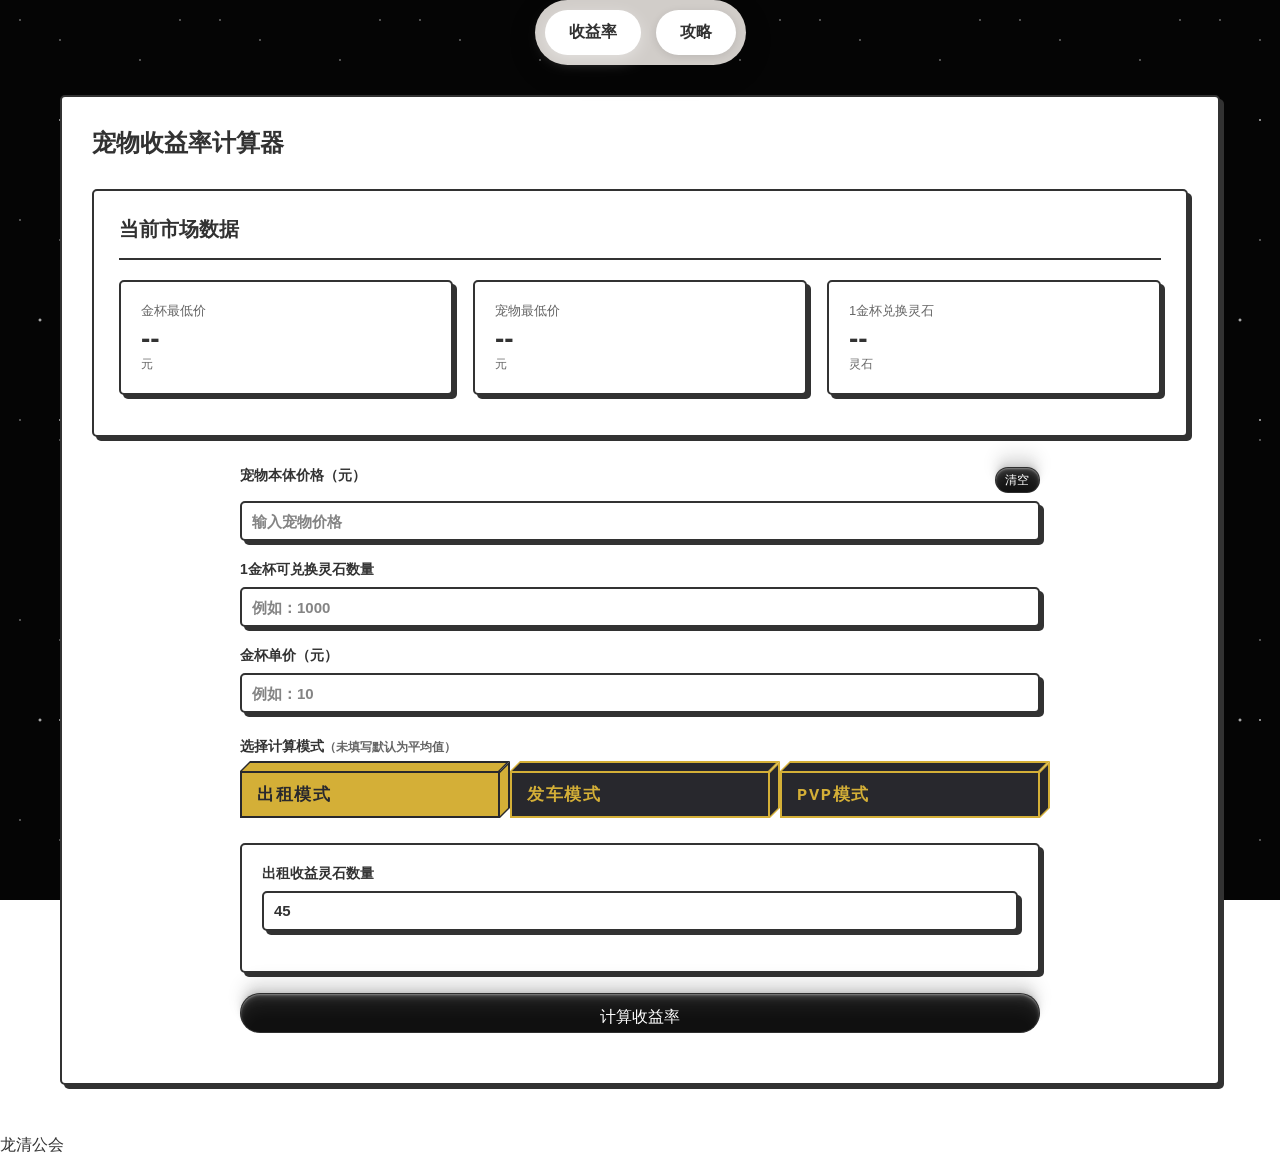
==== commit 78d8f2e6: "Update index.html" ====
--- a/index.html
+++ b/index.html
@@ -23,7 +23,7 @@
 <header>
     <nav class="uiverse-nav">
         <button class="uiverse-nav-btn active" onclick="showSection('calculator')">
-            计算器
+            收益率
         </button>
         <button class="uiverse-nav-btn" onclick="showSection('announcements')" id="announcement-btn">
             攻略
@@ -40,24 +40,25 @@
             <div class="announcements-list">
                 <div class="announcement-item normal">
                     <div class="announcement-header">
-                        <div class="announcement-title">BaByMon攻略</div>
-                        <div class="announcement-time">2026/5/11</div>
+                        <div class="announcement-title">攻略</div>
+                        <div class="announcement-time">2024/5/11</div>
                     </div>
                     <div class="announcement-image">
-                      <img src="gonglue.png" alt="攻略图片" class="clickable-image" onclick="showImagePreview(this.src)" style="cursor: pointer;">
+                        <img src="gonglue.png" alt="攻略图片" class="clickable-image" onclick="showImagePreview(this.src)" style="cursor: pointer;">
                     </div>
                     <div class="announcement-content">来自其他玩家投稿</div>
                     <span class="priority-badge normal">普通</span>
                 </div>
-                <div id="announcements-container"></div>
+
             </div>
         </div>
+
     </section>
 
     <!-- 数据计算器 -->
     <section id="calculator" class="section active">
         <div class="container">
-            <h2>BaByMoN打金计算器</h2>
+            <h2>宠物收益率计算器</h2>
 
             <!-- 市场数据展示区 -->
             <div class="market-data-panel">
@@ -191,8 +192,12 @@
         </div>
     </section>
 
+
+
 </main>
 
+<!-- 水印 -->
+<div class="watermark">龙清公会</div>
 
 <script src="app.js"></script>
 </body>
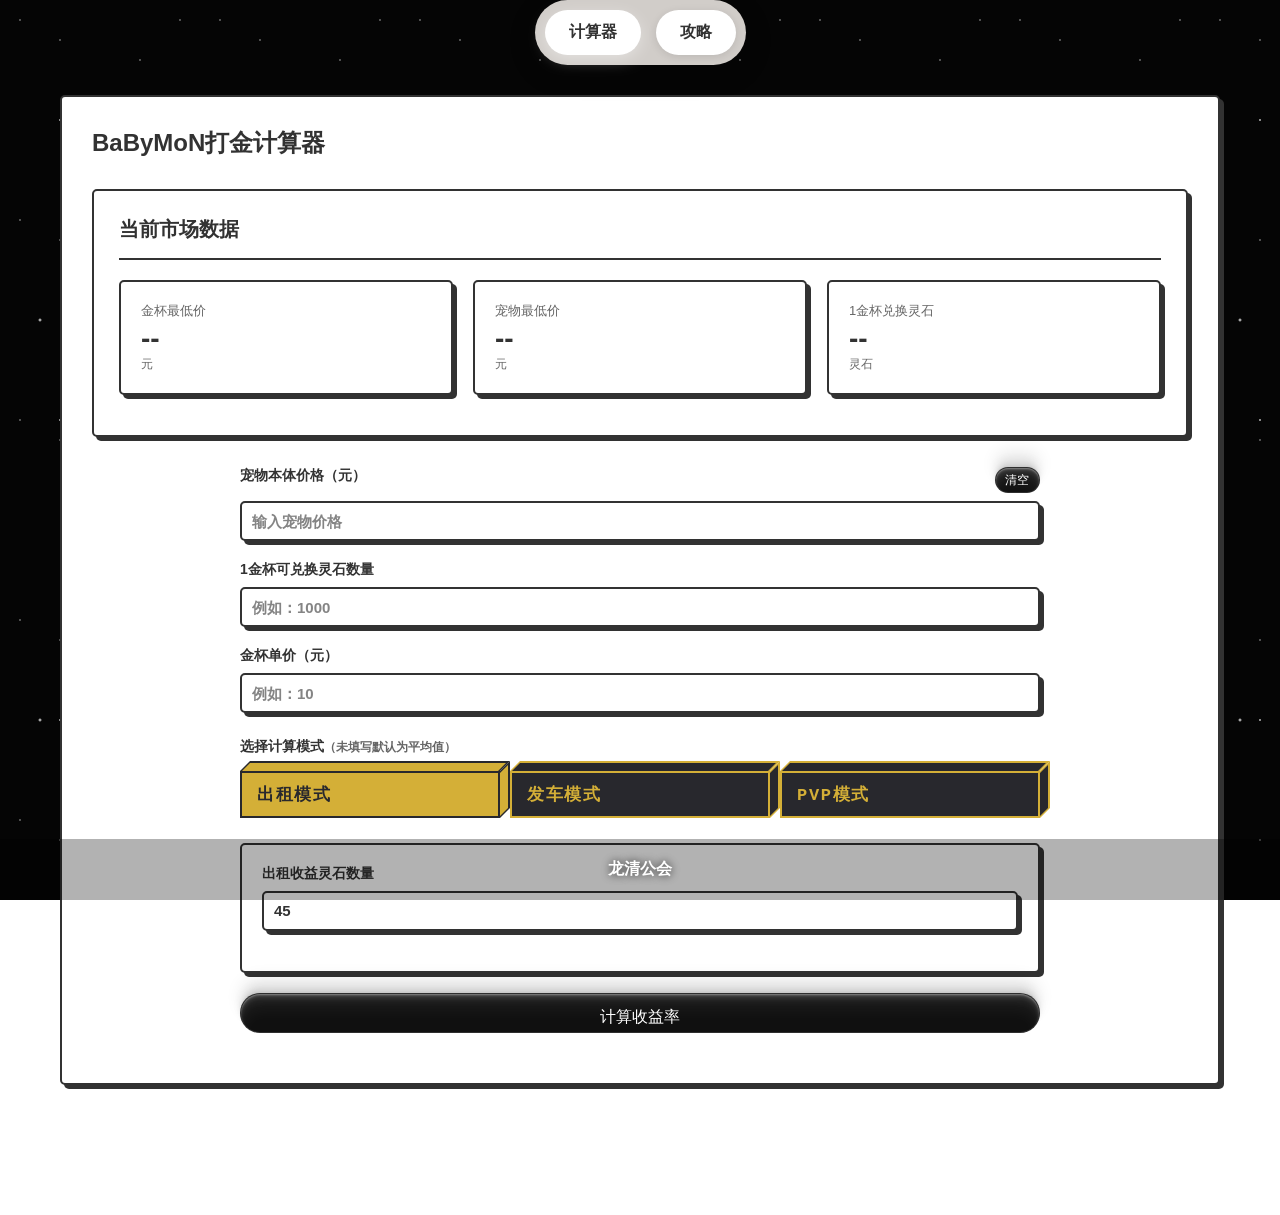
==== commit e5662610: "Update index.html" ====
--- a/index.html
+++ b/index.html
@@ -23,7 +23,7 @@
 <header>
     <nav class="uiverse-nav">
         <button class="uiverse-nav-btn active" onclick="showSection('calculator')">
-            收益率
+            计算器
         </button>
         <button class="uiverse-nav-btn" onclick="showSection('announcements')" id="announcement-btn">
             攻略
@@ -58,7 +58,7 @@
     <!-- 数据计算器 -->
     <section id="calculator" class="section active">
         <div class="container">
-            <h2>宠物收益率计算器</h2>
+            <h2>BaByMoN打金计算器</h2>
 
             <!-- 市场数据展示区 -->
             <div class="market-data-panel">
--- a/style.css
+++ b/style.css
@@ -9,7 +9,7 @@
     min-height: 100vh;
     color: #323232;
     position: relative;
-    overflow-x: hidden;
+    overflow: visible;
 }
 
 /* Uiverse.io 午夜星空背景 */
@@ -386,11 +386,12 @@
 main {
     max-width: 1200px;
     margin: 30px auto;
-    padding: 0 20px 20px 20px; /* 调整底部padding */
+    padding: 0 20px 100px 20px; /* 增加底部padding，为水印留出空间 */
 }
 
 .section {
     display: none;
+    position: relative;
     animation: fadeIn 0.5s ease;
 }
 
@@ -410,6 +411,7 @@
 }
 
 .container {
+    position: relative;
     background: #fff;
     border: 2px solid #323232;
     border-radius: 5px;
@@ -754,7 +756,96 @@
 
 .announcement-image img:hover {
     transform: scale(1.02);
-    box-shadow: 6px 6px #323232;
+    box-shadow: 6px 6px #323232, 0 0 20px rgba(255, 255, 255, 0.4);
+}
+
+/* 点击图片预览模态框样式 */
+.image-preview-modal {
+    position: fixed;
+    top: 0;
+    left: 0;
+    width: 100%;
+    height: 100%;
+    background: rgba(0, 0, 0, 0.95);
+    z-index: 10000;
+    display: flex;
+    justify-content: center;
+    align-items: center;
+    cursor: zoom-out;
+    animation: fadeIn 0.3s ease;
+}
+
+.image-preview-content {
+    position: relative;
+    max-width: 95%;
+    max-height: 95%;
+    display: flex;
+    justify-content: center;
+    align-items: center;
+}
+
+.image-preview-content img {
+    max-width: 100%;
+    max-height: 90vh;
+    object-fit: contain;
+    border-radius: 8px;
+    box-shadow: 0 0 40px rgba(255, 255, 255, 0.3);
+    cursor: default;
+    transition: transform 0.3s ease;
+}
+
+.image-preview-content img:hover {
+    transform: scale(1.02);
+}
+
+.image-preview-close {
+    position: absolute;
+    top: -50px;
+    right: 0;
+    font-size: 45px;
+    color: #fff;
+    cursor: pointer;
+    transition: all 0.3s ease;
+    line-height: 1;
+    background: rgba(255, 255, 255, 0.1);
+    width: 50px;
+    height: 50px;
+    display: flex;
+    justify-content: center;
+    align-items: center;
+    border-radius: 50%;
+}
+
+.image-preview-close:hover {
+    color: #ff4757;
+    transform: scale(1.2) rotate(90deg);
+    background: rgba(255, 255, 255, 0.2);
+}
+
+/* 可点击图片样式 */
+.clickable-image {
+    cursor: zoom-in;
+    transition: all 0.3s ease;
+}
+
+.clickable-image:hover {
+    transform: scale(1.05);
+    box-shadow: 6px 6px #323232, 0 0 15px rgba(255, 255, 255, 0.3);
+}
+
+/* 图片放大提示文字 */
+.image-zoom-hint {
+    margin-top: 8px;
+    font-size: 12px;
+    color: #666;
+    text-align: center;
+    opacity: 0.8;
+    transition: opacity 0.3s ease;
+}
+
+.announcement-image:hover .image-zoom-hint {
+    opacity: 1;
+    color: #2d8cf0;
 }
 
 .priority-badge {
@@ -1285,6 +1376,7 @@
 }
 
 .pet-yield-calculator {
+    position: relative;
     max-width: 800px;
     margin: 0 auto;
 }
@@ -1782,7 +1874,7 @@
 
     main {
         margin: 20px auto;
-        padding: 0 15px 20px 15px;
+        padding: 0 15px 100px 15px; /* 增加底部padding，为水印留出空间 */
     }
 
     .container {
@@ -1867,3 +1959,41 @@
         box-shadow: 10px 10px 0 0 #fdfbd3;
     }
 }
+
+/* 水印样式 */
+.watermark {
+    position: relative;
+    text-align: center;
+    font-size: 16px;
+    color: #ffffff;
+    font-weight: bold;
+    pointer-events: none;
+    z-index: 9999;
+    user-select: none;
+    text-shadow: 0 0 10px rgba(0, 0, 0, 0.8);
+    padding: 20px 0;
+    background: rgba(0, 0, 0, 0.3);
+    margin-top: 50px;
+}
+
+/* PC端水印固定在视口底部 */
+@media (min-width: 769px) {
+    .watermark {
+        position: fixed;
+        bottom: 0;
+        left: 0;
+        right: 0;
+        margin-top: 0;
+    }
+}
+
+/* 移动端水印在页面最底部，需要滚动到底部才能看到 */
+@media (max-width: 768px) {
+    .watermark {
+        position: relative;
+        margin-top: 50px;
+        background: rgba(0, 0, 0, 0.5);
+        padding: 15px 0;
+        font-size: 18px;
+    }
+}
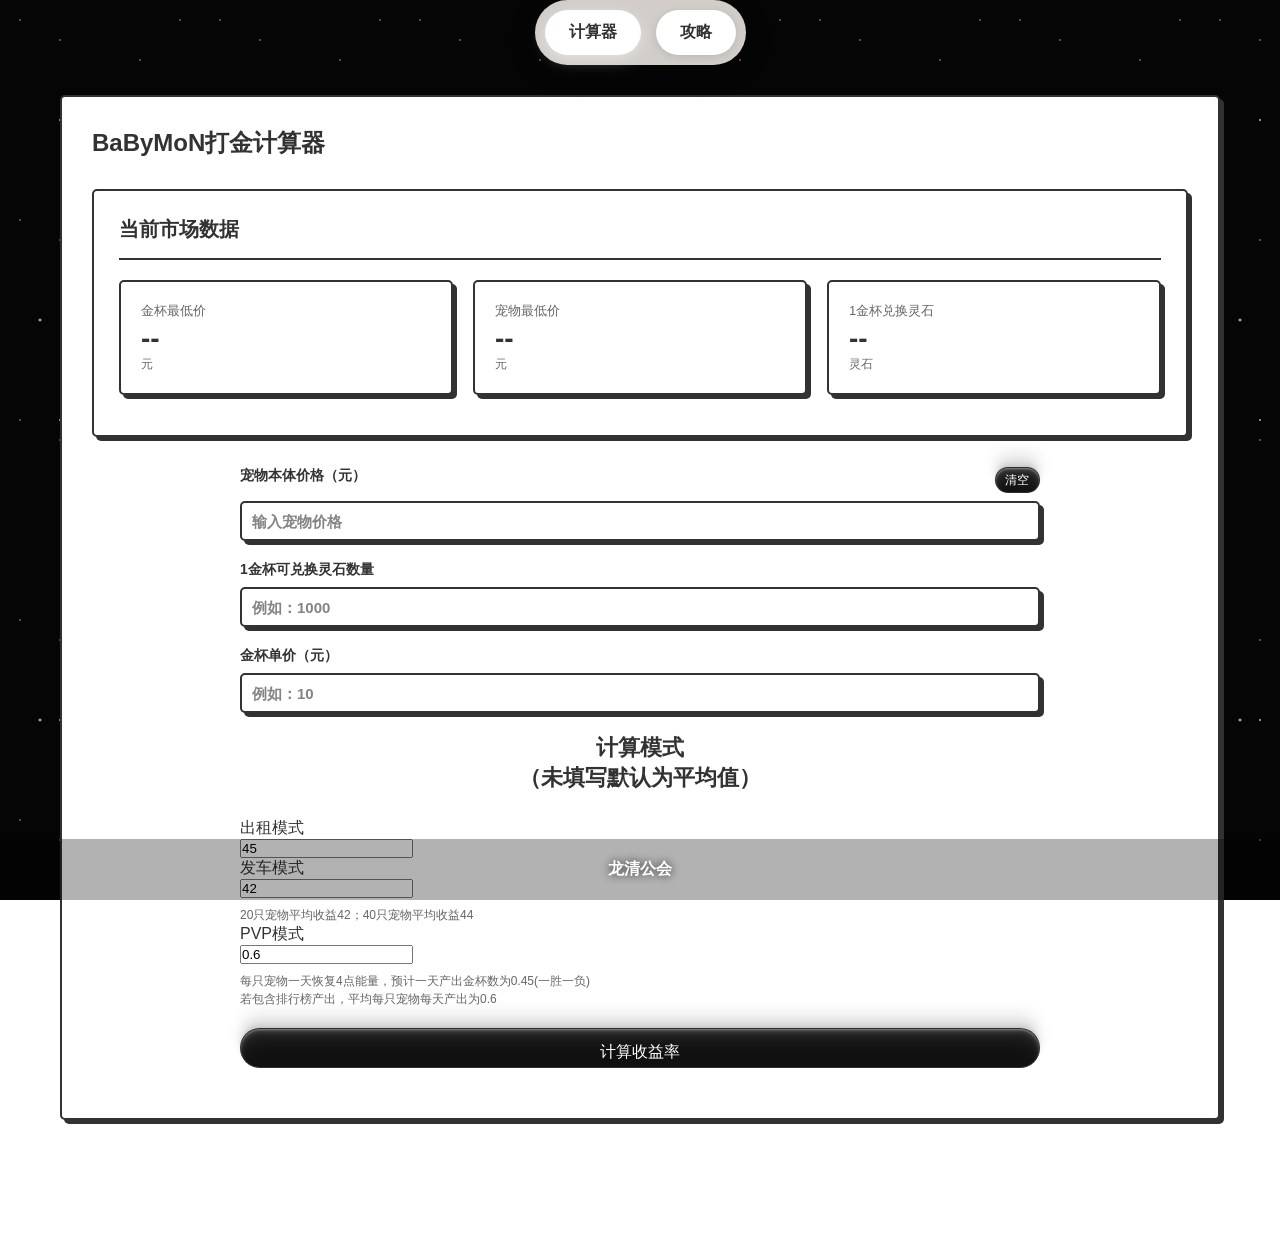
==== commit 1d4a1d74: "Update index.html" ====
--- a/index.html
+++ b/index.html
@@ -44,7 +44,7 @@
                         <div class="announcement-time">2024/5/11</div>
                     </div>
                     <div class="announcement-image">
-                        <img src="gonglue.png" alt="攻略图片" class="clickable-image" onclick="showImagePreview(this.src)" style="cursor: pointer;">
+                        <img src="gonglue.jpg" alt="攻略图片" class="clickable-image" onclick="showImagePreview(this.src)" style="cursor: pointer;">
                     </div>
                     <div class="announcement-content">来自其他玩家投稿</div>
                     <span class="priority-badge normal">普通</span>
@@ -109,58 +109,36 @@
                     <input type="number" id="gold-cup-price" placeholder="例如：10" step="0.01">
                 </div>
 
-                <div class="yield-mode-selector">
-                    <label>选择计算模式<span class="input-tip">（未填写默认为平均值）</span></label>
-                    <div class="mode-options">
-                        <label class="mode-option">
-                            <input type="radio" name="yield-mode" value="rental" checked onchange="updateYieldInputs()">
-                            <div class="btn cube">
-                                <div class="bg-top"><div class="bg-inner"></div></div>
-                                <div class="bg-right"><div class="bg-inner"></div></div>
-                                <div class="bg"><div class="bg-inner"></div></div>
-                                <span class="text">出租模式</span>
-                            </div>
-                        </label>
-                        <label class="mode-option">
-                            <input type="radio" name="yield-mode" value="convoy" onchange="updateYieldInputs()">
-                            <div class="btn cube">
-                                <div class="bg-top"><div class="bg-inner"></div></div>
-                                <div class="bg-right"><div class="bg-inner"></div></div>
-                                <div class="bg"><div class="bg-inner"></div></div>
-                                <span class="text">发车模式</span>
-                            </div>
-                        </label>
-                        <label class="mode-option">
-                            <input type="radio" name="yield-mode" value="pvp" onchange="updateYieldInputs()">
-                            <div class="btn cube">
-                                <div class="bg-top"><div class="bg-inner"></div></div>
-                                <div class="bg-right"><div class="bg-inner"></div></div>
-                                <div class="bg"><div class="bg-inner"></div></div>
-                                <span class="text">PVP模式</span>
-                            </div>
-                        </label>
-                    </div>
-                </div>
-
-                <div id="rental-inputs" class="mode-specific-inputs">
-                    <div class="yield-input-group">
-                        <label>出租收益灵石数量</label>
-                        <input type="number" id="rental-income"  step="1" value="45">
-                    </div>
-                </div>
-
-                <div id="convoy-inputs" class="mode-specific-inputs" style="display: none;">
-                    <div class="yield-input-group">
-                        <label>每只宠物预计一天发车灵石收益</label>
-                        <input type="number" id="convoy-income"  step="1" value="42">
-                    </div>
-                </div>
-
-                <div id="pvp-inputs" class="mode-specific-inputs" style="display: none;">
-                    <div class="yield-input-group">
-                        <label>掉落的金杯数</label>
-                        <input type="number" id="pvp-cups"  step="1" value="0.6">
-                        <div class="input-tip">一只宠物每天恢复4点能量，预计一天掉落金杯数：0.45(一胜一负)包含排行榜产出，平均每只宠物每天产出为0.6  </div>
+                <!-- 三个模式合并为一个框 -->
+                <div class="mode-section">
+                    <h3 class="mode-title">计算模式<div class="mode-title-tip-wrapper">（未填写默认为平均值）</div></h3>
+
+                    
+                    <!-- 出租模式 -->
+                    <div class="mode-row">
+                        <label class="mode-label">出租模式</label>
+                        <div class="mode-input-wrapper">
+                            <input type="number" id="rental-income" step="1" value="45" placeholder="出租收益灵石数量">
+                        </div>
+                    </div>
+
+                    <!-- 发车模式 -->
+                    <div class="mode-row">
+                        <label class="mode-label">发车模式</label>
+                        <div class="mode-input-wrapper">
+                            <input type="number" id="convoy-income" step="1" value="42" placeholder="每天发车灵石收益">
+                            <div class="input-tip">20只宠物平均收益42；40只宠物平均收益44</div>
+                        </div>
+                    </div>
+
+                    <!-- PVP模式 -->
+                    <div class="mode-row pvp-mode">
+                        <label class="mode-label">PVP模式</label>
+                        <div class="mode-input-wrapper">
+                            <input type="number" id="pvp-cups" step="1" value="0.6" placeholder="掉落的金杯数">
+                            <div class="input-tip">每只宠物一天恢复4点能量，预计一天产出金杯数为0.45(一胜一负)<br>若包含排行榜产出，平均每只宠物每天产出为0.6</div>
+
+                        </div>
                     </div>
                 </div>
 
@@ -168,23 +146,71 @@
                     <button class="calculate-yield-btn uiverse-btn uiverse-btn-full uiverse-btn-lg" onclick="calculatePetYield()">计算收益率</button>
                 </div>
 
-                <div id="yield-result" class="yield-result" style="display: none;">
+                <!-- 出租模式结果 -->
+                <div id="rental-result" class="yield-result mode-result" style="display: none;">
                     <div class="result-header">
-                        <h4>计算结果</h4>
-                        <div class="result-badge" id="yield-badge"></div>
+                        <h4>出租模式结果</h4>
+                        <div class="result-badge" id="rental-badge"></div>
                     </div>
                     <div class="result-content">
                         <div class="result-item">
                             <span class="result-label">收益率</span>
-                            <span class="result-value" id="yield-percentage">0%</span>
-                        </div>
-                        <div class="result-item">
+                            <span class="result-value" id="rental-percentage">0%</span>
+                        </div>
+                        <div class="result-item formula-item">
                             <span class="result-label">计算公式</span>
-                            <span class="result-formula" id="yield-formula"></span>
+                            <div class="formula-text" id="rental-formula-text"></div>
+                            <div class="formula-numbers" id="rental-formula-numbers"></div>
                         </div>
                         <div class="result-item">
                             <span class="result-label">回本天数</span>
-                            <span class="result-value" id="payback-days">-</span>
+                            <span class="result-value" id="rental-payback">-</span>
+                        </div>
+                    </div>
+                </div>
+
+                <!-- 发车模式结果 -->
+                <div id="convoy-result" class="yield-result mode-result" style="display: none;">
+                    <div class="result-header">
+                        <h4>发车模式结果</h4>
+                        <div class="result-badge" id="convoy-badge"></div>
+                    </div>
+                    <div class="result-content">
+                        <div class="result-item">
+                            <span class="result-label">收益率</span>
+                            <span class="result-value" id="convoy-percentage">0%</span>
+                        </div>
+                        <div class="result-item formula-item">
+                            <span class="result-label">计算公式</span>
+                            <div class="formula-text" id="convoy-formula-text"></div>
+                            <div class="formula-numbers" id="convoy-formula-numbers"></div>
+                        </div>
+                        <div class="result-item">
+                            <span class="result-label">回本天数</span>
+                            <span class="result-value" id="convoy-payback">-</span>
+                        </div>
+                    </div>
+                </div>
+
+                <!-- PVP模式结果 -->
+                <div id="pvp-result" class="yield-result mode-result" style="display: none;">
+                    <div class="result-header">
+                        <h4>PVP模式结果</h4>
+                        <div class="result-badge" id="pvp-badge"></div>
+                    </div>
+                    <div class="result-content">
+                        <div class="result-item">
+                            <span class="result-label">收益率</span>
+                            <span class="result-value" id="pvp-percentage">0%</span>
+                        </div>
+                        <div class="result-item formula-item">
+                            <span class="result-label">计算公式</span>
+                            <div class="formula-text" id="pvp-formula-text"></div>
+                            <div class="formula-numbers" id="pvp-formula-numbers"></div>
+                        </div>
+                        <div class="result-item">
+                            <span class="result-label">回本天数</span>
+                            <span class="result-value" id="pvp-payback">-</span>
                         </div>
                     </div>
                 </div>
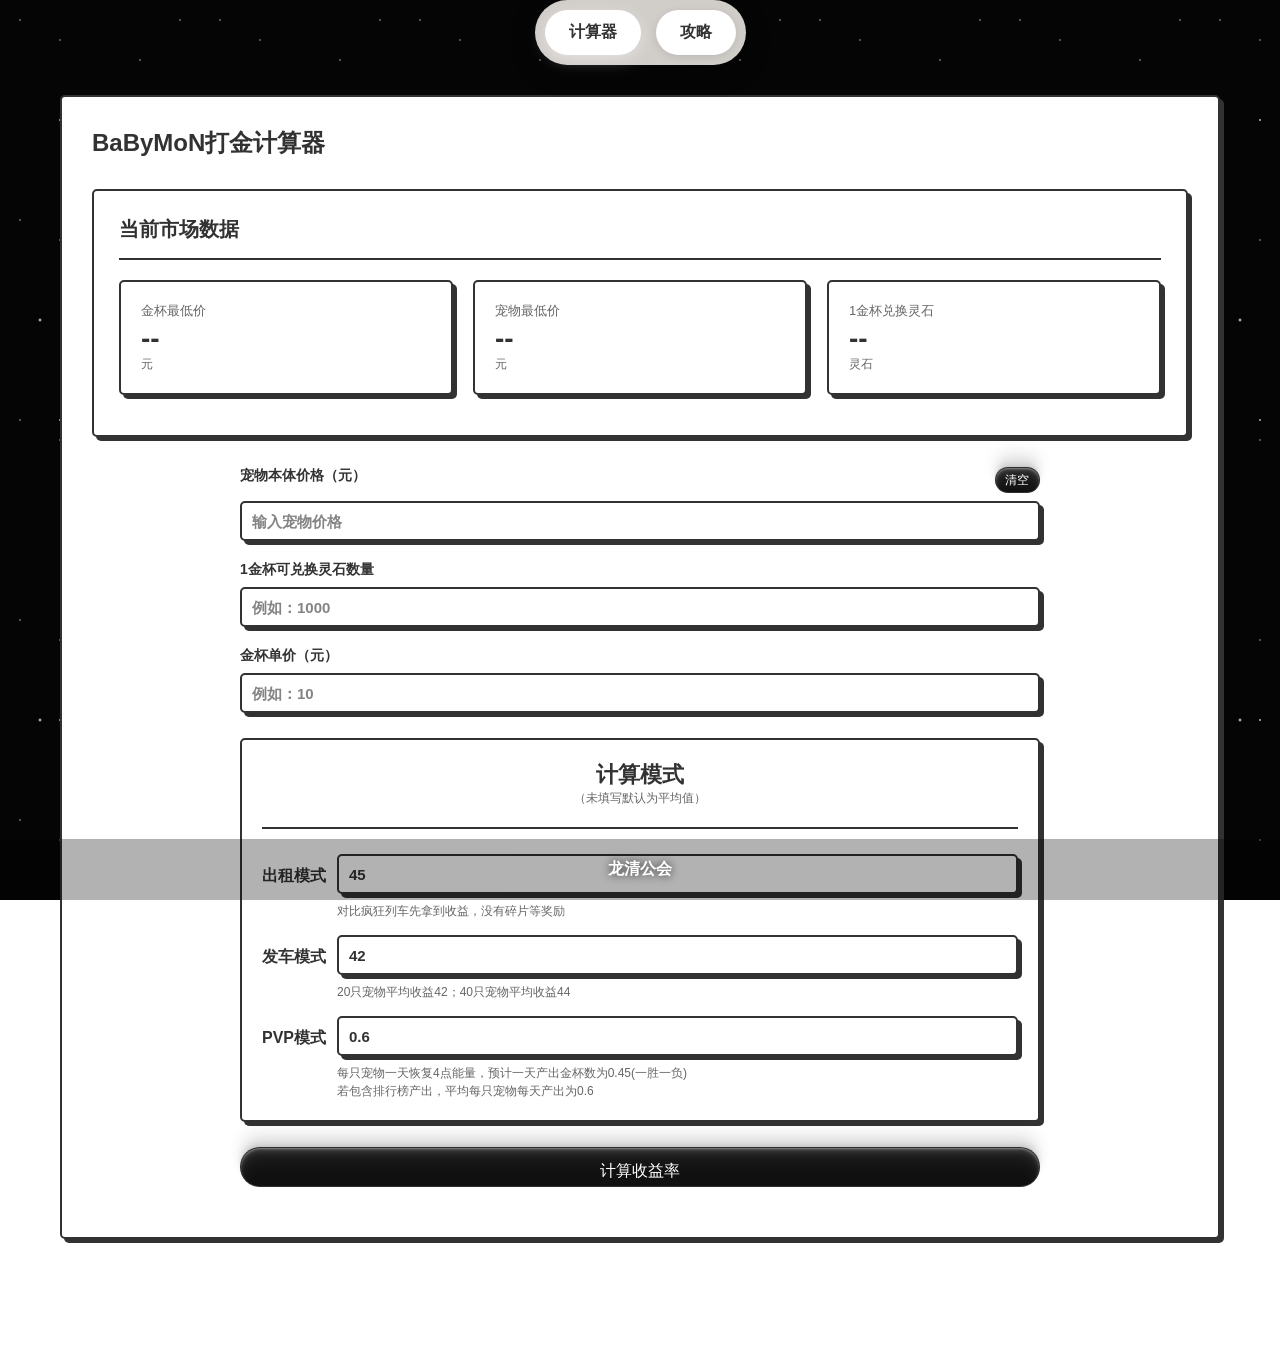
==== commit a7ddab02: "Update index.html" ====
--- a/index.html
+++ b/index.html
@@ -119,6 +119,7 @@
                         <label class="mode-label">出租模式</label>
                         <div class="mode-input-wrapper">
                             <input type="number" id="rental-income" step="1" value="45" placeholder="出租收益灵石数量">
+                            <div class="input-tip">对比疯狂列车先拿到收益，没有碎片等奖励</div>
                         </div>
                     </div>
 
--- a/style.css
+++ b/style.css
@@ -1483,9 +1483,95 @@
     line-height: 1.5;
 }
 
-/* 模式选择卡片 */
+/* 模式区块（替代旧的模式选择） */
+.mode-section {
+    margin: 25px 0;
+    background: var(--bg-color);
+    border: 2px solid var(--main-color);
+    border-radius: 5px;
+    box-shadow: 4px 4px var(--main-color);
+    padding: 20px;
+    animation: fadeIn 0.3s ease;
+}
+
+.mode-title {
+    margin: 0 0 10px 0;
+    color: var(--font-color);
+    font-size: 18px;
+    font-weight: 900;
+    text-align: center;
+    padding-bottom: 10px;
+    border-bottom: 2px solid var(--main-color);
+}
+
+.mode-title-tip-wrapper {
+    text-align: center;
+    margin-bottom: 10px;
+    font-size: 12px;
+    color: var(--font-color-sub);
+    font-weight: 400;
+}
+
+/* 模式行（水平排列） */
+.mode-row {
+    display: flex;
+    align-items: flex-start;
+    gap: 15px;
+    margin-bottom: 15px;
+}
+
+/* PVP模式行特殊处理 */
+.pvp-mode {
+    align-items: flex-start;
+}
+
+.mode-row:last-child {
+    margin-bottom: 0;
+}
+
+.mode-label {
+    flex-shrink: 0;
+    width: 60px;
+    color: var(--font-color);
+    font-size: 16px;
+    font-weight: 900;
+    text-align: left;
+    white-space: nowrap;
+    padding-top: 12px;
+}
+
+.mode-input-wrapper {
+    flex: 1;
+}
+
+.mode-input-wrapper input {
+    width: 100%;
+    height: 40px;
+    padding: 5px 10px;
+    border: 2px solid var(--main-color);
+    border-radius: 5px;
+    background-color: var(--bg-color);
+    box-shadow: 4px 4px var(--main-color);
+    font-size: 15px;
+    font-weight: 600;
+    color: var(--font-color);
+    outline: none;
+    transition: border 0.3s ease;
+}
+
+.mode-input-wrapper input::placeholder {
+    color: var(--font-color-sub);
+    opacity: 0.8;
+}
+
+.mode-input-wrapper input:focus {
+    border: 2px solid var(--input-focus);
+}
+
+/* 旧模式选择卡片（已废弃，保留以避免报错） */
 .yield-mode-selector {
     margin: 25px 0;
+    display: none;
 }
 
 .yield-mode-selector > label {
@@ -1496,6 +1582,12 @@
     font-size: 14px;
 }
 
+.mode-tip {
+    font-size: 12px;
+    color: var(--font-color-sub);
+    font-weight: 400;
+}
+
 .mode-options {
     display: flex;
     gap: 10px;
@@ -1595,6 +1687,11 @@
     padding: 25px;
     margin-top: 25px;
     animation: slideUp 0.5s ease;
+}
+
+/* 模式结果之间的间距 */
+.mode-result {
+    margin-top: 30px;
 }
 
 @keyframes slideUp {
@@ -1654,11 +1751,43 @@
     gap: 15px;
 }
 
+.formula-section {
+    background: rgba(0, 0, 0, 0.03);
+    border-radius: 5px;
+    border: 1px solid #e0e0e0;
+    padding: 8px 12px;
+}
+
+.formula-item {
+    display: flex;
+    flex-direction: column;
+    gap: 5px;
+    padding: 8px 12px;
+    background: rgba(0, 0, 0, 0.03);
+    border-radius: 5px;
+    border: 1px solid #e0e0e0;
+}
+
+.formula-text {
+    color: var(--font-color-sub);
+    font-size: 12px;
+    font-weight: 500;
+    line-height: 1.5;
+}
+
+.formula-numbers {
+    color: var(--font-color-sub);
+    font-size: 12px;
+    font-family: 'Courier New', monospace;
+    text-align: right;
+    line-height: 1.5;
+}
+
 .result-item {
     display: flex;
     justify-content: space-between;
     align-items: center;
-    padding: 12px;
+    padding: 8px 12px;
     background: rgba(0, 0, 0, 0.03);
     border-radius: 5px;
     border: 1px solid #e0e0e0;
@@ -1668,12 +1797,18 @@
     font-size: 14px;
     color: var(--font-color-sub);
     font-weight: 600;
+    text-align: left;
+    flex-shrink: 0;
+    line-height: 1;
 }
 
 .result-value {
-    font-size: 24px;
+    font-size: 18px;
     font-weight: 900;
     color: var(--input-focus);
+    text-align: right;
+    margin-left: auto;
+    line-height: 1;
 }
 
 .result-formula {
@@ -1863,13 +1998,15 @@
     }
 
     .uiverse-nav {
-        flex-direction: column;
-        width: 90%;
-        border-radius: 20px;
+        flex-direction: row;
+        width: fit-content;
+        border-radius: 50px;
+        gap: 15px;
     }
 
     .uiverse-nav-btn {
-        width: 100%;
+        width: auto;
+        padding: 12px 24px;
     }
 
     main {
